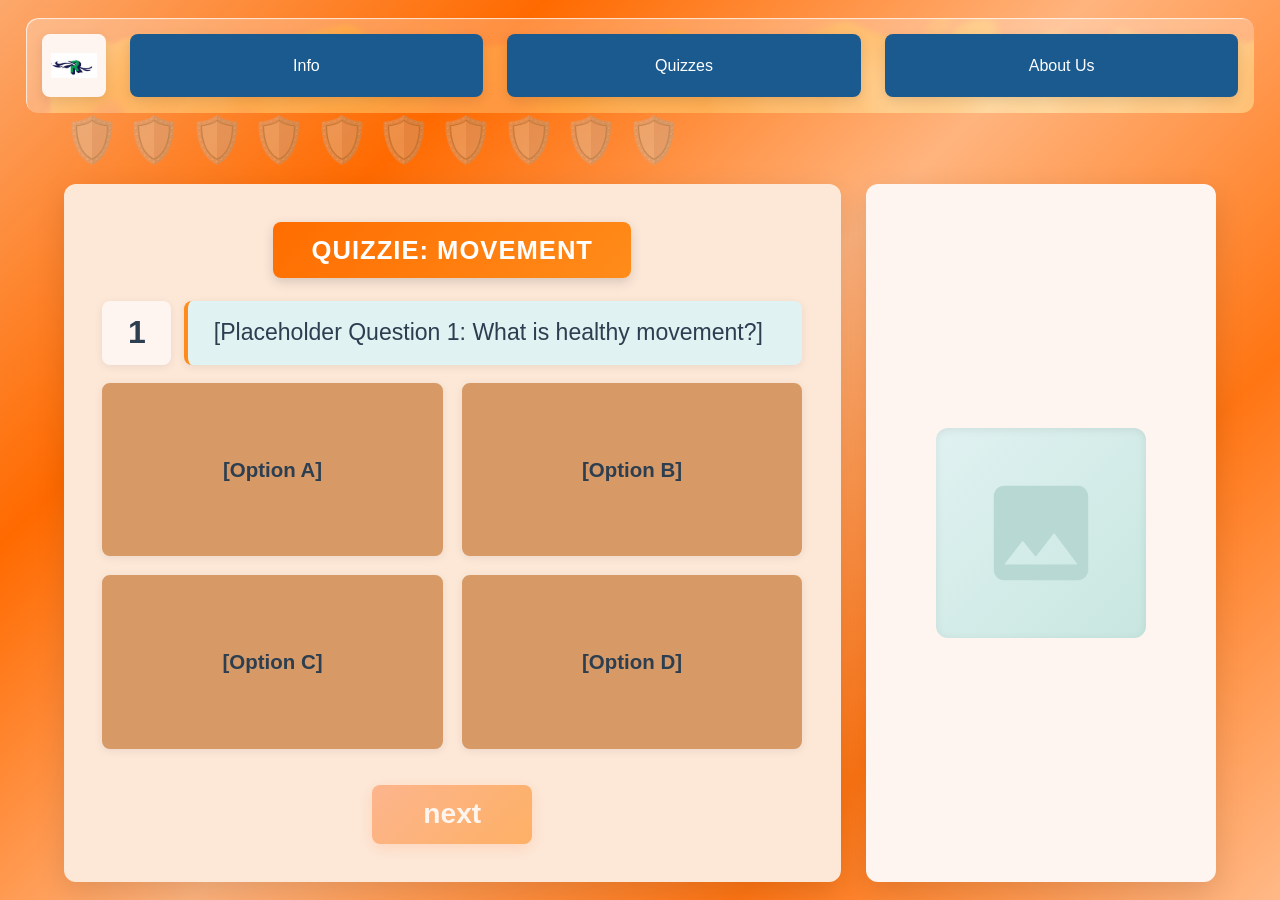
==== Tristan/beweging.html @ cd302c5b "hihihiha" ====
<!DOCTYPE html>
<html lang="en">

<head>
    <meta charset="UTF-8">
    <meta name="viewport" content="width=device-width, initial-scale=1.0">
    <title>Quiz - Movement</title>
    <link rel="stylesheet" href="beweging.css">
</head>

<body>
    <svg style="display: none">
        <filter id="glass-distortion">
          <feTurbulence type="turbulence" baseFrequency="0.008" numOctaves="2" result="noise" />
          <feDisplacementMap in="SourceGraphic" in2="noise" scale="77" />
        </filter>
      </svg>
      
      <nav class="glass-nav">
        <div class="glass-filter"></div>
        <div class="glass-overlay"></div>
        <div class="glass-specular"></div>
        <div class="glass-content">
          <ul class="nav-list">
            <button class="btn-logo"><img src="Assets/logo-gem-rotterdam.jpg" class="logo" alt="Logo"></button>
            <button class="btn"><a href="#" class="nav-item">Info</a></button>
            <button class="btn"><a href="#" class="nav-item">Quizzes</a></button>
            <button class="btn"><a href="#" class="nav-item">About Us</a></button>
          </ul>
        </div>
      </nav>
    <div class="armor-bar" id="armor-bar">
        <!-- populated by js -->
    </div>

    <main class="quiz-container">
        <section class="quiz-left">
            <div class="quiz-header">
                QUIZZIE: MOVEMENT
            </div>
            <div class="question-row">
                <div class="question-number" id="q-num">1</div>
                <div class="question-text" id="q-text">Loading question...</div>
            </div>

            <div class="choices-container" id="choices-container">
                <!-- choices populated by js -->
            </div>

            <button id="next-btn" disabled>next</button>
        </section>

        <section class="quiz-right">
            <div class="image-placeholder">
                <svg viewBox="0 0 24 24">
                    <path
                        d="M21 19V5c0-1.1-.9-2-2-2H5c-1.1 0-2 .9-2 2v14c0 1.1.9 2 2 2h14c1.1 0 2-.9 2-2zM8.5 13.5l2.5 3.01L14.5 12l4.5 6H5l3.5-4.5z" />
                </svg>
            </div>
        </section>
    </main>

    <script src="beweging.js"></script>
</body>

</html>
---- Tristan/beweging.css ----
body {
    margin: 0;
    font-family: 'Segoe UI', Tahoma, Geneva, Verdana, sans-serif;
    background: linear-gradient(135deg, #fca86c 0%, #ff6a00 25%,#ffb47e 50%, #ff7513 75%, #ffb987 100%);
    display: flex;
    flex-direction: column;
    align-items: center;
    justify-content: center;
    min-height: 100vh;
    padding: 2vh 2vw;
    box-sizing: border-box;
    color: #2c3e50;
}

.navbar {
    display: flex;
    gap: 2vw;
    width: 90vw;
    max-width: 2000px;
    margin-bottom: 2vh;
    color: white;
    background: linear-gradient(160deg, rgba(255, 255, 255, 0.34) 0%, rgba(255, 255, 255, 0.16) 10%, rgba(255, 255, 255, 0.1) 100%);
    backdrop-filter: blur(22px) saturate(175%);
    -webkit-backdrop-filter: blur(22px) saturate(175%);
    border-radius: 18px;
    border: 1px solid rgba(255, 255, 255, 0.72);
    box-shadow: inset 0 1px 0 rgba(255, 255, 255, 0.78), inset 0 -10px 18px rgba(255, 255, 255, 0.12), 0 10px 34px rgba(0, 0, 0, 0.16);
    padding: 20px;
    position: sticky;
    top: 2vh;
    z-index: 100;
    overflow: hidden;
    isolation: isolate;
}

.navbar::before {
    content: "";
    position: absolute;
    inset: 0;
    border-radius: inherit;
    background: radial-gradient(120% 90% at 15% 0%, rgba(255, 255, 255, 0.6) 0%, rgba(255, 255, 255, 0.18) 35%, rgba(255, 255, 255, 0) 62%);
    pointer-events: none;
    z-index: -1;
}

.navbar::after {
    content: "";
    position: absolute;
    inset: 0;
    border-radius: inherit;
    background: linear-gradient(180deg, rgba(255, 255, 255, 0.2) 0%, rgba(255, 255, 255, 0) 30%);
    pointer-events: none;
    z-index: -1;
}


.btn {
    flex: 1;
    padding: 1.5vh 1vw;
    background-color: #1a5a8f;
    color: white;
    border: none;
    border-radius: 8px;
    font-size: clamp(16px, 1.5vw, 24px);
    font-weight: 600;
    cursor: pointer;
    height: 7vh;
    display: flex;
    align-items: center;
    justify-content: center;
    overflow: hidden;
    transition: all 0.3s ease;
    box-shadow: 0 4px 12px rgba(0, 0, 0, 0.1);
}

.btn:hover {
    background-color: #1a6fa8;
    transform: translateY(-2px);
    box-shadow: 0 6px 16px rgba(0, 0, 0, 0.15);
}

.btn-logo {
    flex: 0 0 5vw;
    background-color: #fff5f0;
    border: none;
    padding: 1vh;
    display: flex;
    align-items: center;
    justify-content: center;
    height: 7vh;
    border-radius: 8px;
    cursor: pointer;
    box-sizing: border-box;
    transition: all 0.3s ease;
    box-shadow: 0 4px 12px rgba(0, 0, 0, 0.1);
}

.btn-logo:hover {
    background-color: #ffb896;
    transform: translateY(-2px);
    box-shadow: 0 6px 16px rgba(0, 0, 0, 0.15);
}

.logo {
    max-height: 100%;
    max-width: 100%;
    object-fit: contain;
    background-color: transparent;
    border: none;
    padding: 0;
}

.armor-bar {
    display: flex;
    gap: 0.5vw;
    width: 90vw;
    max-width: 1300px;
    margin-bottom: 2vh;
    font-size: clamp(32px, 3.5vw, 56px);
}

.quiz-container {
    display: flex;
    gap: 2vw;
    width: 90vw;
    max-width: 3000px;
    flex: 1;
}

.quiz-left {
    flex: 2;
    background-color: #fde8d8;
    border-radius: 12px;
    padding: 3vw;
    display: flex;
    flex-direction: column;
    align-items: center;
    box-shadow: 0 10px 30px rgba(0, 0, 0, 0.12);
}

.quiz-header {
    background: linear-gradient(135deg, #ff6d00 0%, #ff8c1a 100%);
    color: white;
    padding: 1.5vh 3vw;
    border-radius: 8px;
    text-transform: uppercase;
    font-weight: 700;
    font-size: clamp(18px, 2vw, 28px);
    margin-bottom: 2.5vh;
    letter-spacing: 1px;
    box-shadow: 0 4px 12px rgba(0, 0, 0, 0.15);
}

.question-row {
    display: flex;
    gap: 1vw;
    width: 100%;
    margin-bottom: 2vh;
    align-items: stretch;
}

.question-number {
    background: #fff5f0;
    padding: 1.5vh 2vw;
    border-radius: 8px;
    font-size: clamp(24px, 2.5vw, 36px);
    font-weight: 700;
    display: flex;
    align-items: center;
    justify-content: center;
    color: #2c3e50;
    box-shadow: 0 2px 8px rgba(0, 0, 0, 0.08);
}

.question-text {
    background: #e0f2f1;
    padding: 1.5vh 2vw;
    border-radius: 8px;
    flex: 1;
    font-size: clamp(18px, 1.8vw, 28px);
    display: flex;
    align-items: center;
    color: #2c3e50;
    border-left: 4px solid #ff8c1a;
    box-shadow: 0 2px 8px rgba(0, 0, 0, 0.08);
}

.choices-container {
    display: grid;
    grid-template-columns: 1fr 1fr;
    gap: 1.5vw;
    width: 100%;
    margin-bottom: 2vh;
    position: relative;
    flex: 1;
    min-height: 250px;
}

.choice {
    background-color: #d79a66;
    border: 2px solid #d79a66;
    border-radius: 8px;
    padding: 2vh 1vw;
    font-size: clamp(18px, 1.6vw, 26px);
    font-weight: 600;
    cursor: pointer;
    transition: all 0.3s ease;
    display: flex;
    justify-content: center;
    align-items: center;
    text-align: center;
    color: #2c3e50;
    box-shadow: 0 2px 8px rgba(0, 0, 0, 0.08);
}

.choice:hover {
    border-color: #ff8c1a;
    box-shadow: 0 4px 12px rgba(255, 140, 26, 0.2);
    transform: translateY(-2px);
}

.choice.selected {
    border-color: #ff8c1a;
    background-color: #ffe4cc;
}

.choice.expanded {
    position: absolute;
    top: 0;
    left: 0;
    width: 100%;
    height: 100%;
    box-sizing: border-box;
    z-index: 10;
    cursor: default;
    flex-direction: column;
    background-color: #a85810;
    border-color: #a85810;
    color: white;
    font-size: clamp(24px, 2.2vw, 32px);
    box-shadow: 0 10px 30px rgba(0, 0, 0, 0.3);
}

.explanation-text {
    display: none;
    margin-top: 2vh;
    font-size: clamp(18px, 1.5vw, 24px);
    font-weight: normal;
}

.choice.expanded .explanation-text {
    display: block;
}

#next-btn {
    background: linear-gradient(135deg, #fc945c 0%, #ff8c1a 100%);
    border: none;
    border-radius: 8px;
    padding: 1.5vh 4vw;
    font-size: clamp(24px, 2.2vw, 32px);
    font-weight: 700;
    cursor: pointer;
    margin-top: 2vh;
    color: white;
    transition: all 0.3s ease;
    box-shadow: 0 4px 15px rgba(252, 148, 92, 0.4);
}

#next-btn:hover:not(:disabled) {
    transform: translateY(-2px);
    box-shadow: 0 6px 20px rgba(252, 148, 92, 0.6);
}

#next-btn:disabled {
    opacity: 0.6;
    cursor: not-allowed;
}

.quiz-right {
    flex: 1;
    background-color: #fff5f0;
    border-radius: 12px;
    display: flex;
    justify-content: center;
    align-items: center;
    box-shadow: 0 10px 30px rgba(0, 0, 0, 0.12);
}

.image-placeholder {
    width: 60%;
    aspect-ratio: 1;
    background: linear-gradient(135deg, #e0f2f1 0%, #c8e6e0 100%);
    border-radius: 12px;
    display: flex;
    justify-content: center;
    align-items: center;
    overflow: hidden;
    box-shadow: inset 0 2px 8px rgba(0, 0, 0, 0.08);
}

.image-placeholder svg {
    width: 60%;
    height: 60%;
    fill: #b8d8d3;
}

/* Glass Navigation Container */
.glass-nav {
  --bg-color: rgba(255, 255, 255, 0.25);
  --highlight: rgba(255, 255, 255, 0.75);
  --text: #ffffff;
  
  position: relative;
  width: 100%;
  max-width: 1600px;
  border-radius: 12px;
  overflow: hidden;
  background: transparent;
}

.glass-filter,
.glass-overlay,
.glass-specular {
  position: absolute;
  inset: 0;
  border-radius: inherit;
}

.glass-filter {
  z-index: 1;
  backdrop-filter: blur(4px);
  filter: url(#glass-distortion) saturate(120%) brightness(1.15);
}

.glass-overlay {
  z-index: 2;
  background: var(--bg-color);
}

.glass-specular {
  z-index: 3;
  box-shadow: inset 1px 1px 1px var(--highlight);
}

.glass-content {
  position: relative;
  z-index: 4;
  padding: 16px;
}

.nav-list {
  list-style: none;
  margin: 0;
  padding: 0;
  display: flex;
  justify-content: center;
  gap: 24px;
}

.nav-item {
  color: var(--text);
  text-decoration: none;
  font-weight: 500;
  font-size: 16px;
  padding: 8px 16px;
  border-radius: 8px;
  transition: background-color 0.2s ease;
}

.nav-item:hover {
  background-color: rgba(255, 255, 255, 0.1);
}

.nav-item.active {
  background-color: rgba(255, 255, 255, 0.2);
}

/* Dark mode styles */
@media (prefers-color-scheme: dark) {
  .glass-nav {
    --bg-color: rgba(0, 0, 0, 0.25);
    --highlight: rgba(255, 255, 255, 0.15);
  }
}
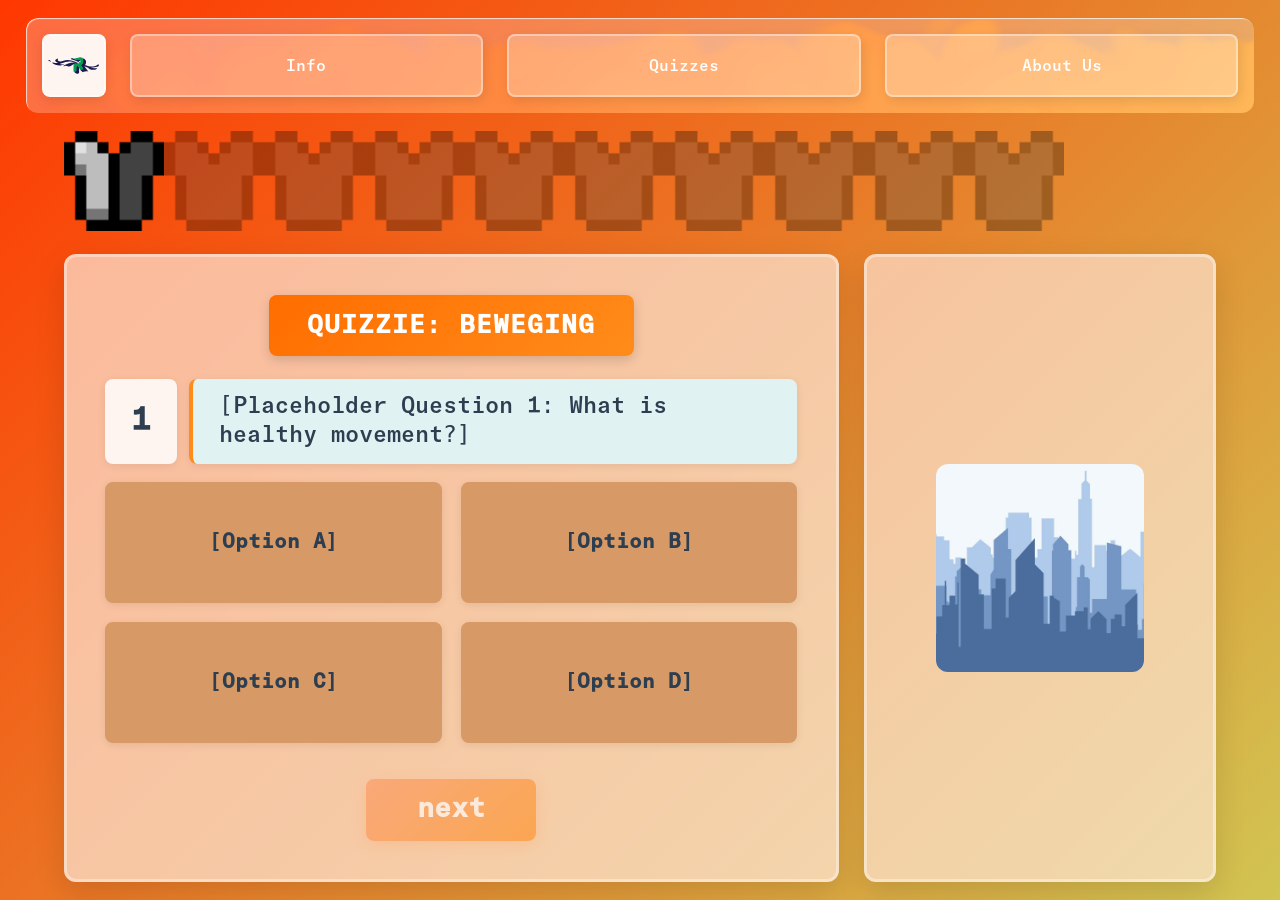
==== commit fe8f7958: "Quiz" ====
--- a/Tristan/beweging.html
+++ b/Tristan/beweging.html
@@ -22,7 +22,7 @@
         <div class="glass-specular"></div>
         <div class="glass-content">
           <ul class="nav-list">
-            <button class="btn-logo"><img src="Assets/logo-gem-rotterdam.jpg" class="logo" alt="Logo"></button>
+            <button class="btn-logo"><img src="Assets/rotterdam-1.svg" class="logo" alt="Logo"></button>
             <button class="btn"><a href="#" class="nav-item">Info</a></button>
             <button class="btn"><a href="#" class="nav-item">Quizzes</a></button>
             <button class="btn"><a href="#" class="nav-item">About Us</a></button>
@@ -36,7 +36,7 @@
     <main class="quiz-container">
         <section class="quiz-left">
             <div class="quiz-header">
-                QUIZZIE: MOVEMENT
+                QUIZZIE: BEWEGING
             </div>
             <div class="question-row">
                 <div class="question-number" id="q-num">1</div>
@@ -51,11 +51,8 @@
         </section>
 
         <section class="quiz-right">
-            <div class="image-placeholder">
-                <svg viewBox="0 0 24 24">
-                    <path
-                        d="M21 19V5c0-1.1-.9-2-2-2H5c-1.1 0-2 .9-2 2v14c0 1.1.9 2 2 2h14c1.1 0 2-.9 2-2zM8.5 13.5l2.5 3.01L14.5 12l4.5 6H5l3.5-4.5z" />
-                </svg>
+            <div class="question-image-container">
+                <img id="quiz-image" src="" alt="Quiz Image" style="width: 100%; height: 100%; object-fit: cover;" />
             </div>
         </section>
     </main>
--- a/Tristan/beweging.css
+++ b/Tristan/beweging.css
@@ -1,7 +1,21 @@
+@font-face {
+    font-family: 'GT-America-Mono-Medium';
+    src: url(../font/GT-America/GT-America-Mono-Medium-Trial.otf) format('opentype');
+}
+
 body {
     margin: 0;
-    font-family: 'Segoe UI', Tahoma, Geneva, Verdana, sans-serif;
-    background: linear-gradient(135deg, #fca86c 0%, #ff6a00 25%,#ffb47e 50%, #ff7513 75%, #ffb987 100%);
+    font-family: 'GT-America-Mono-Medium', monospace;
+    background: hsla(13, 100%, 50%, 1);
+ 
+background: linear-gradient(315deg, hsla(13, 100%, 50%, 1) 0%, hsla(54, 58%, 57%, 1) 100%);
+ 
+background: -moz-linear-gradient(315deg, hsla(13, 100%, 50%, 1) 0%, hsla(54, 58%, 57%, 1) 100%);
+ 
+background: -webkit-linear-gradient(315deg, hsla(13, 100%, 50%, 1) 0%, hsla(54, 58%, 57%, 1) 100%);
+ 
+filter: progid: DXImageTransform.Microsoft.gradient( startColorstr="#FE3700", endColorstr="#D1C452", GradientType=1 );
+ 
     display: flex;
     flex-direction: column;
     align-items: center;
@@ -55,11 +69,11 @@
 
 
 .btn {
+    font-family: 'GT-America-Mono-Medium', monospace;
     flex: 1;
     padding: 1.5vh 1vw;
-    background-color: #1a5a8f;
     color: white;
-    border: none;
+    border: solid 2px #ffffff63;
     border-radius: 8px;
     font-size: clamp(16px, 1.5vw, 24px);
     font-weight: 600;
@@ -70,7 +84,8 @@
     justify-content: center;
     overflow: hidden;
     transition: all 0.3s ease;
-    box-shadow: 0 4px 12px rgba(0, 0, 0, 0.1);
+    box-shadow: 2px 4px 12px rgba(0, 0, 0, 0.1);
+    background-color: rgba(255, 255, 255, 0.275);
 }
 
 .btn:hover {
@@ -93,30 +108,47 @@
     box-sizing: border-box;
     transition: all 0.3s ease;
     box-shadow: 0 4px 12px rgba(0, 0, 0, 0.1);
-}
+    border: solid 2px #ffffff63;
+}
+
+
 
 .btn-logo:hover {
     background-color: #ffb896;
     transform: translateY(-2px);
     box-shadow: 0 6px 16px rgba(0, 0, 0, 0.15);
+    border: solid 2px #ffffff63;
 }
 
 .logo {
-    max-height: 100%;
-    max-width: 100%;
+    max-height: 120%;
+    max-width: 120%;
     object-fit: contain;
     background-color: transparent;
     border: none;
-    padding: 0;
+    padding: 20px;
+    margin: 0;
+    border-radius: 5px;
+}
+
+.logo:hover {
+    -webkit-filter: invert(100%);
+    filter: invert(100%);
 }
 
 .armor-bar {
-    display: flex;
-    gap: 0.5vw;
+    margin-top: 2vh;
+    display: flex;
+    gap: 0vw;
     width: 90vw;
-    max-width: 1300px;
+    max-width: 1700px;
     margin-bottom: 2vh;
-    font-size: clamp(32px, 3.5vw, 56px);
+}
+
+.armor-bar img{
+    width: 100px;
+    height: auto;
+    object-fit: contain;
 }
 
 .quiz-container {
@@ -128,8 +160,9 @@
 }
 
 .quiz-left {
+    border: solid 3px #ffffff5c;
     flex: 2;
-    background-color: #fde8d8;
+    background-color: #fde8d8b5;
     border-radius: 12px;
     padding: 3vw;
     display: flex;
@@ -137,8 +170,8 @@
     align-items: center;
     box-shadow: 0 10px 30px rgba(0, 0, 0, 0.12);
 }
-
 .quiz-header {
+    font-family: 'GT-America-Mono-Medium', monospace;
     background: linear-gradient(135deg, #ff6d00 0%, #ff8c1a 100%);
     color: white;
     padding: 1.5vh 3vw;
@@ -173,6 +206,7 @@
 }
 
 .question-text {
+    font-family: 'GT-America-Mono-Medium', monospace;
     background: #e0f2f1;
     padding: 1.5vh 2vw;
     border-radius: 8px;
@@ -197,6 +231,7 @@
 }
 
 .choice {
+    font-family: 'GT-America-Mono-Medium', monospace;
     background-color: #d79a66;
     border: 2px solid #d79a66;
     border-radius: 8px;
@@ -242,6 +277,7 @@
 }
 
 .explanation-text {
+    font-family: 'GT-America-Mono-Medium', monospace;
     display: none;
     margin-top: 2vh;
     font-size: clamp(18px, 1.5vw, 24px);
@@ -253,6 +289,7 @@
 }
 
 #next-btn {
+    font-family: 'GT-America-Mono-Medium', monospace;
     background: linear-gradient(135deg, #fc945c 0%, #ff8c1a 100%);
     border: none;
     border-radius: 8px;
@@ -277,8 +314,9 @@
 }
 
 .quiz-right {
+    border: solid 3px #ffffff5c;
     flex: 1;
-    background-color: #fff5f0;
+    background-color: #ffe9dea6;
     border-radius: 12px;
     display: flex;
     justify-content: center;
@@ -286,10 +324,10 @@
     box-shadow: 0 10px 30px rgba(0, 0, 0, 0.12);
 }
 
-.image-placeholder {
+.question-image-container {
     width: 60%;
     aspect-ratio: 1;
-    background: linear-gradient(135deg, #e0f2f1 0%, #c8e6e0 100%);
+    background-color: (#ffffff);
     border-radius: 12px;
     display: flex;
     justify-content: center;
@@ -298,7 +336,7 @@
     box-shadow: inset 0 2px 8px rgba(0, 0, 0, 0.08);
 }
 
-.image-placeholder svg {
+.question-image-container svg {
     width: 60%;
     height: 60%;
     fill: #b8d8d3;
@@ -367,14 +405,6 @@
   transition: background-color 0.2s ease;
 }
 
-.nav-item:hover {
-  background-color: rgba(255, 255, 255, 0.1);
-}
-
-.nav-item.active {
-  background-color: rgba(255, 255, 255, 0.2);
-}
-
 /* Dark mode styles */
 @media (prefers-color-scheme: dark) {
   .glass-nav {
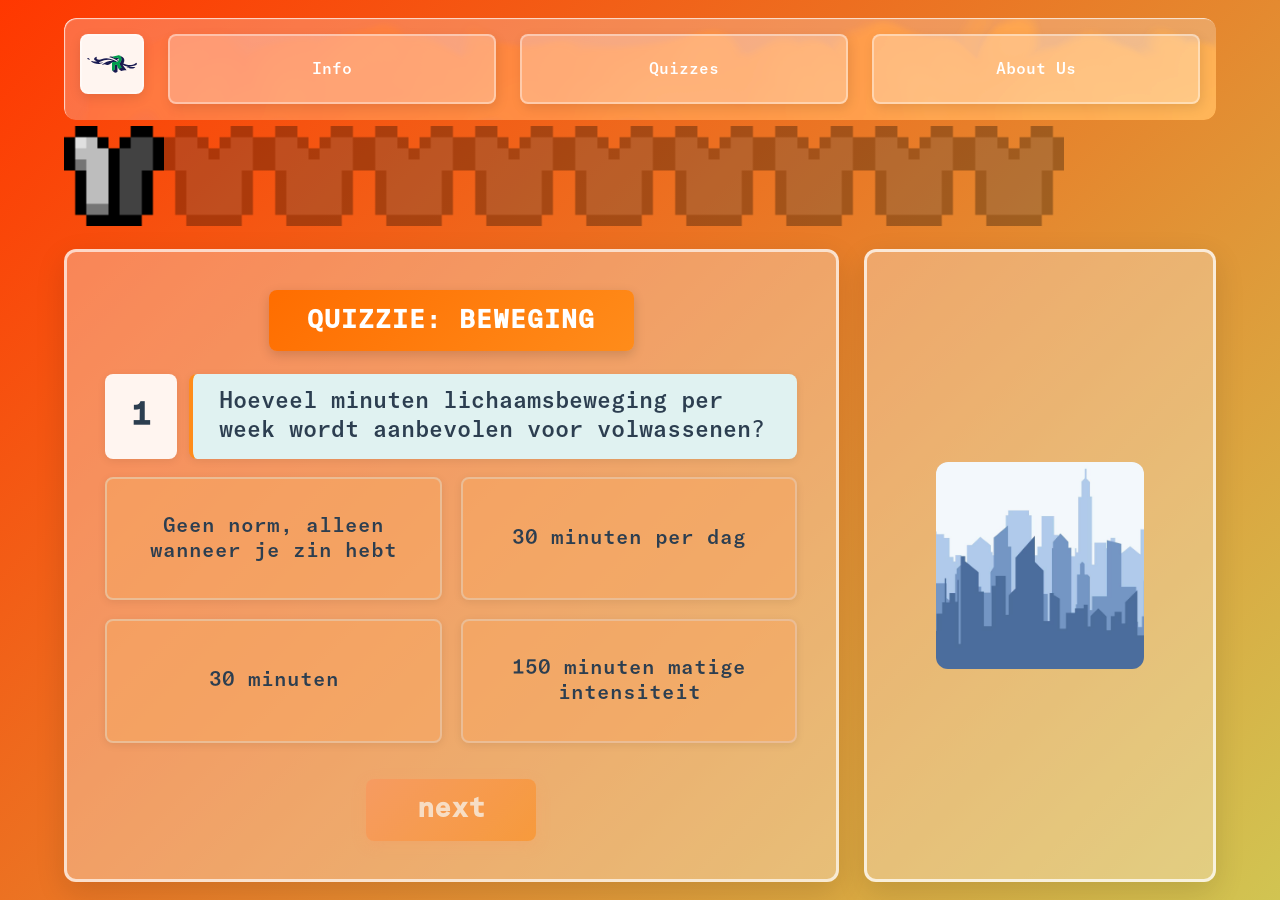
==== commit 1e9f5808: "dwads" ====
--- a/Tristan/beweging.html
+++ b/Tristan/beweging.html
@@ -22,10 +22,10 @@
         <div class="glass-specular"></div>
         <div class="glass-content">
           <ul class="nav-list">
-            <button class="btn-logo"><img src="Assets/rotterdam-1.svg" class="logo" alt="Logo"></button>
-            <button class="btn"><a href="#" class="nav-item">Info</a></button>
-            <button class="btn"><a href="#" class="nav-item">Quizzes</a></button>
-            <button class="btn"><a href="#" class="nav-item">About Us</a></button>
+            <a href="../index.html" class="btn btn-logo"><img src="Assets/rotterdam-1.svg" class="logo" alt="Logo"></a>
+            <a href="../index.html#goInfo" class="btn nav-item">Info</a>
+            <a href="../index.html#goQuiz" class="btn nav-item">Quizzes</a>
+            <a href="../index.html#goAb" class="btn nav-item">About Us</a>
           </ul>
         </div>
       </nav>
--- a/Tristan/beweging.css
+++ b/Tristan/beweging.css
@@ -21,7 +21,7 @@
     align-items: center;
     justify-content: center;
     min-height: 100vh;
-    padding: 2vh 2vw;
+    padding: 12vh 2vw 2vh 2vw;
     box-sizing: border-box;
     color: #2c3e50;
 }
@@ -40,8 +40,10 @@
     border: 1px solid rgba(255, 255, 255, 0.72);
     box-shadow: inset 0 1px 0 rgba(255, 255, 255, 0.78), inset 0 -10px 18px rgba(255, 255, 255, 0.12), 0 10px 34px rgba(0, 0, 0, 0.16);
     padding: 20px;
-    position: sticky;
+    position: fixed;
     top: 2vh;
+    left: 50%;
+    transform: translateX(-50%);
     z-index: 100;
     overflow: hidden;
     isolation: isolate;
@@ -78,7 +80,7 @@
     font-size: clamp(16px, 1.5vw, 24px);
     font-weight: 600;
     cursor: pointer;
-    height: 7vh;
+    height: 5.5vh;
     display: flex;
     align-items: center;
     justify-content: center;
@@ -102,7 +104,7 @@
     display: flex;
     align-items: center;
     justify-content: center;
-    height: 7vh;
+    height: 6.7vh;
     border-radius: 8px;
     cursor: pointer;
     box-sizing: border-box;
@@ -160,9 +162,9 @@
 }
 
 .quiz-left {
-    border: solid 3px #ffffff5c;
+    border: solid 3px #ffffffab;
     flex: 2;
-    background-color: #fde8d8b5;
+    background-color: #fde8d85e;
     border-radius: 12px;
     padding: 3vw;
     display: flex;
@@ -232,12 +234,12 @@
 
 .choice {
     font-family: 'GT-America-Mono-Medium', monospace;
-    background-color: #d79a66;
-    border: 2px solid #d79a66;
+    background-color: #f7a86388;
+    border: 2px solid #ebbd95;
     border-radius: 8px;
     padding: 2vh 1vw;
     font-size: clamp(18px, 1.6vw, 26px);
-    font-weight: 600;
+    font-weight: 400;
     cursor: pointer;
     transition: all 0.3s ease;
     display: flex;
@@ -261,19 +263,66 @@
 
 .choice.expanded {
     position: absolute;
-    top: 0;
-    left: 0;
-    width: 100%;
-    height: 100%;
     box-sizing: border-box;
     z-index: 10;
     cursor: default;
     flex-direction: column;
-    background-color: #a85810;
-    border-color: #a85810;
+    justify-content: center;
+    align-items: center;
     color: white;
     font-size: clamp(24px, 2.2vw, 32px);
+    font-weight: 700;
     box-shadow: 0 10px 30px rgba(0, 0, 0, 0.3);
+    display: flex;
+    text-align: center;
+    margin: 0;
+    animation: expandChoiceReal 0.4s cubic-bezier(0.2, 0.8, 0.2, 1) forwards;
+}
+
+.choice.collapsing {
+    position: absolute;
+    box-sizing: border-box;
+    z-index: 10;
+    flex-direction: column;
+    justify-content: center;
+    align-items: center;
+    color: white;
+    display: flex;
+    margin: 0;
+    animation: collapseChoiceReal 0.4s ease-in forwards;
+}
+
+@keyframes expandChoiceReal {
+    0% {
+        top: var(--start-top);
+        left: var(--start-left);
+        width: var(--start-width);
+        height: var(--start-height);
+        transform: scale(1);
+    }
+    100% {
+        top: 0;
+        left: 0;
+        width: 100%;
+        height: 100%;
+        transform: scale(1);
+    }
+}
+
+@keyframes collapseChoiceReal {
+    0% {
+        top: 0;
+        left: 0;
+        width: 100%;
+        height: 100%;
+    }
+    100% {
+        top: var(--start-top);
+        left: var(--start-left);
+        width: var(--start-width);
+        height: var(--start-height);
+        opacity: 0;
+    }
 }
 
 .explanation-text {
@@ -282,10 +331,28 @@
     margin-top: 2vh;
     font-size: clamp(18px, 1.5vw, 24px);
     font-weight: normal;
-}
-
-.choice.expanded .explanation-text {
+    line-height: 1.6;
+    padding: 0 2vw;
+}
+
+.choice.expanded .explanation-text,
+.choice.collapsing .explanation-text {
     display: block;
+    animation: fadeInExplanation 0.6s ease-in forwards;
+}
+
+.choice.collapsing .explanation-text {
+    animation: fadeOutExplanation 0.3s ease-out forwards;
+}
+
+@keyframes fadeInExplanation {
+    0% { opacity: 0; }
+    100% { opacity: 1; }
+}
+
+@keyframes fadeOutExplanation {
+    0% { opacity: 1; }
+    100% { opacity: 0; }
 }
 
 #next-btn {
@@ -314,9 +381,9 @@
 }
 
 .quiz-right {
-    border: solid 3px #ffffff5c;
+    border: solid 3px #ffffffbb;
     flex: 1;
-    background-color: #ffe9dea6;
+    background-color: #fde8d85e;
     border-radius: 12px;
     display: flex;
     justify-content: center;
@@ -339,7 +406,7 @@
 .question-image-container svg {
     width: 60%;
     height: 60%;
-    fill: #b8d8d3;
+    fill: #d8c9b8;
 }
 
 /* Glass Navigation Container */
@@ -348,8 +415,11 @@
   --highlight: rgba(255, 255, 255, 0.75);
   --text: #ffffff;
   
-  position: relative;
-  width: 100%;
+  position: fixed;
+  top: 2vh;
+  left: 50%;
+  transform: translateX(-50%);
+  width: 90vw;
   max-width: 1600px;
   border-radius: 12px;
   overflow: hidden;
